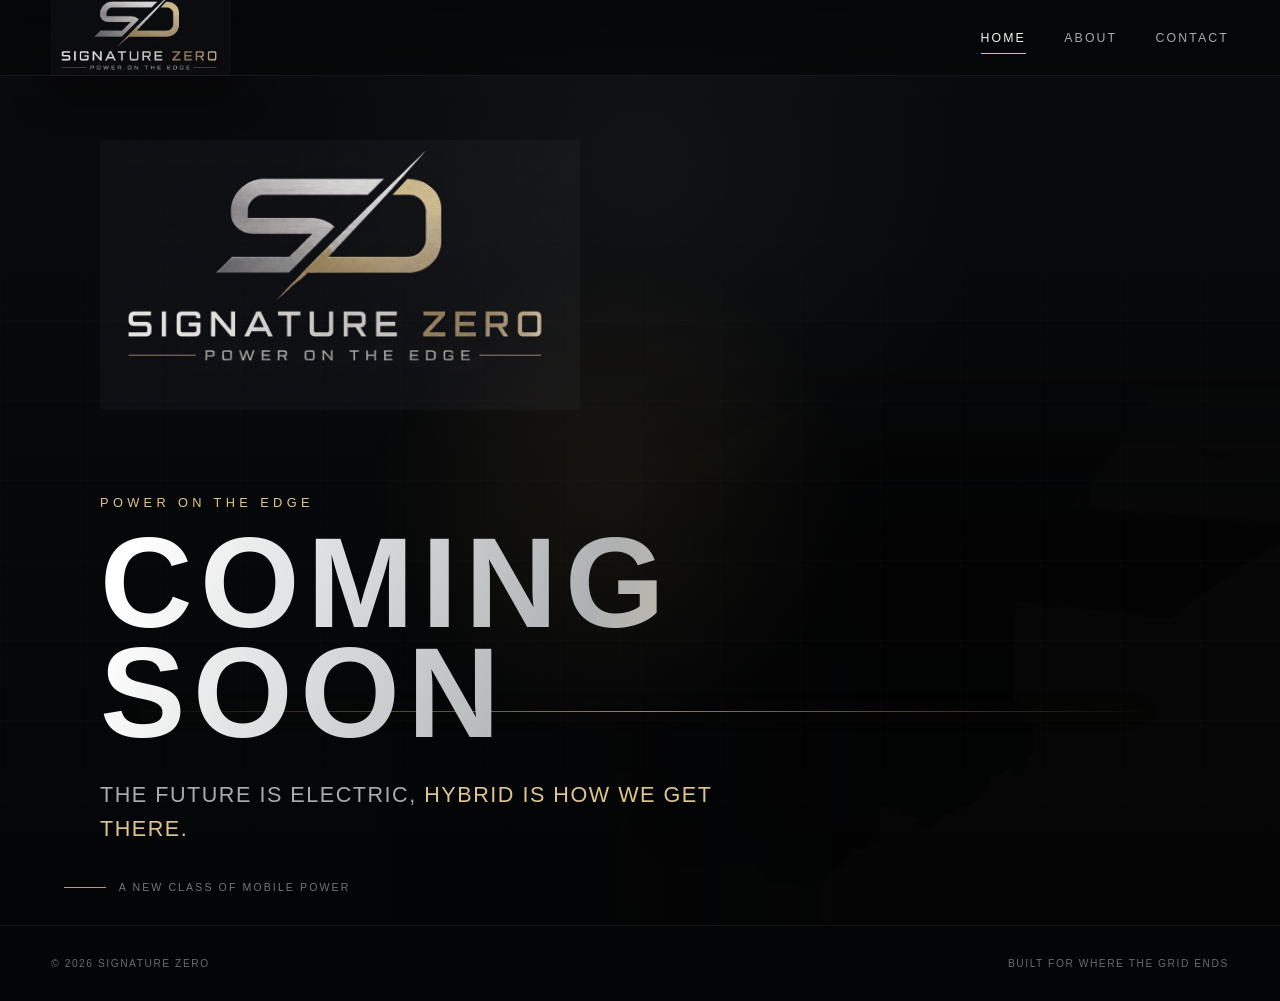
==== index.html @ d7ed538a "Initial Commit" ====
<!DOCTYPE html>
<html lang="en">
<head>
  <meta charset="UTF-8">
  <meta name="viewport" content="width=device-width, initial-scale=1.0">
  <meta name="description" content="Signature Zero — Power on the Edge. Coming soon.">
  <meta name="theme-color" content="#050607">
  <title>Signature Zero | Coming Soon</title>
  <link rel="stylesheet" href="styles.css">
  <script src="script.js" defer></script>
</head>
<body>
  <header class="site-header">
    <a href="index.html" aria-label="Signature Zero home">
      <img class="brand-mark" src="signature-zero-logo.png" alt="Signature Zero">
    </a>
    <button class="nav-toggle" type="button" aria-label="Open navigation" aria-expanded="false"><span></span></button>
    <nav class="site-nav" aria-label="Primary navigation">
      <a class="active" href="index.html">Home</a>
      <a href="about.html">About</a>
      <a href="contact.html">Contact</a>
    </nav>
  </header>

  <main class="hero">
    <img class="product-tease" src="product-tease.png" alt="" aria-hidden="true">
    <div class="scan-line" aria-hidden="true"></div>

    <section class="hero-content reveal" aria-labelledby="hero-title">
      <img class="hero-logo" src="signature-zero-logo.png" alt="Signature Zero — Power on the Edge">
      <p class="eyebrow">Power on the edge</p>
      <h1 id="hero-title">Coming Soon</h1>
      <p class="hero-subtext">The future is electric, <strong>hybrid is how we get there.</strong></p>
    </section>

    <div class="scroll-cue" aria-hidden="true">A new class of mobile power</div>
  </main>

  <footer class="site-footer">
    <span>© <span id="year">2026</span> Signature Zero</span>
    <span>Built for where the grid ends</span>
  </footer>
  <script>document.getElementById('year').textContent = new Date().getFullYear();</script>
</body>
</html>
---- styles.css ----
:root {
  --black: #050607;
  --black-soft: #0b0d0f;
  --panel: rgba(17, 20, 22, 0.82);
  --silver: #f1f2f2;
  --silver-muted: #a8abad;
  --gold: #b79b68;
  --gold-bright: #dfc58d;
  --line: rgba(223, 197, 141, 0.25);
  --nav-height: 76px;
}

* { box-sizing: border-box; }
html { scroll-behavior: smooth; }
body {
  margin: 0;
  min-height: 100vh;
  background: var(--black);
  color: var(--silver);
  font-family: "Arial Narrow", "Roboto Condensed", "Helvetica Neue", Arial, sans-serif;
  overflow-x: hidden;
}
a { color: inherit; }
button, input, textarea { font: inherit; }

.site-header {
  position: fixed;
  inset: 0 0 auto 0;
  z-index: 100;
  height: var(--nav-height);
  display: flex;
  align-items: center;
  justify-content: space-between;
  padding: 0 clamp(1.2rem, 4vw, 4rem);
  background: linear-gradient(180deg, rgba(5,6,7,.96), rgba(5,6,7,.72));
  border-bottom: 1px solid rgba(255,255,255,.07);
  backdrop-filter: blur(14px);
  transition: background .3s ease, box-shadow .3s ease;
}
.site-header.scrolled {
  background: rgba(5,6,7,.95);
  box-shadow: 0 12px 35px rgba(0,0,0,.35);
}
.brand-mark {
  width: 180px;
  display: block;
  mix-blend-mode: screen;
  filter: drop-shadow(0 5px 18px rgba(0,0,0,.55));
}
.nav-toggle {
  display: none;
  width: 44px;
  height: 44px;
  border: 0;
  background: transparent;
  color: var(--silver);
  cursor: pointer;
}
.nav-toggle span,
.nav-toggle::before,
.nav-toggle::after {
  content: "";
  display: block;
  width: 24px;
  height: 1px;
  margin: 6px auto;
  background: currentColor;
  transition: transform .25s ease, opacity .25s ease;
}
.nav-toggle.open span { opacity: 0; }
.nav-toggle.open::before { transform: translateY(7px) rotate(45deg); }
.nav-toggle.open::after { transform: translateY(-7px) rotate(-45deg); }
.site-nav { display: flex; gap: clamp(1.4rem, 3vw, 3rem); align-items: center; }
.site-nav a {
  position: relative;
  text-decoration: none;
  text-transform: uppercase;
  letter-spacing: .17em;
  font-size: .77rem;
  color: var(--silver-muted);
  transition: color .2s ease;
}
.site-nav a::after {
  content: "";
  position: absolute;
  left: 0; right: 100%; bottom: -9px;
  height: 1px;
  background: var(--gold-bright);
  transition: right .25s ease;
}
.site-nav a:hover,
.site-nav a.active { color: var(--silver); }
.site-nav a:hover::after,
.site-nav a.active::after { right: 0; }

.hero {
  position: relative;
  min-height: 100svh;
  display: grid;
  place-items: center;
  isolation: isolate;
  overflow: hidden;
  padding: calc(var(--nav-height) + 4rem) clamp(1.2rem, 5vw, 5rem) 5rem;
  background:
    radial-gradient(circle at 48% 54%, rgba(183,155,104,.10), transparent 29%),
    radial-gradient(circle at 50% 18%, rgba(255,255,255,.04), transparent 36%),
    linear-gradient(180deg, #090a0b 0%, #040506 100%);
}
.hero::before {
  content: "";
  position: absolute;
  inset: 0;
  z-index: -1;
  background-image: linear-gradient(rgba(255,255,255,.015) 1px, transparent 1px), linear-gradient(90deg, rgba(255,255,255,.012) 1px, transparent 1px);
  background-size: 80px 80px;
  mask-image: linear-gradient(to bottom, transparent, #000 36%, #000 80%, transparent);
}
.product-tease {
  position: absolute;
  z-index: -2;
  width: min(920px, 76vw);
  right: -4vw;
  bottom: -2vh;
  opacity: .48;
  filter: brightness(.16) contrast(1.35) saturate(.5) drop-shadow(0 50px 45px #000);
  transform: translate3d(0,0,0) scale(1.03);
  transform-origin: bottom right;
  pointer-events: none;
  user-select: none;
  transition: filter .7s ease, transform .7s ease;
  -webkit-mask-image: linear-gradient(90deg, transparent 0%, rgba(0,0,0,.25) 22%, #000 54%, #000 100%), linear-gradient(0deg, #000 0%, #000 65%, transparent 100%);
  mask-image: linear-gradient(90deg, transparent 0%, rgba(0,0,0,.25) 22%, #000 54%, #000 100%), linear-gradient(0deg, #000 0%, #000 65%, transparent 100%);
  -webkit-mask-composite: source-in;
  mask-composite: intersect;
}
.hero:hover .product-tease {
  filter: brightness(.21) contrast(1.3) saturate(.55) drop-shadow(0 50px 45px #000);
  transform: scale(1.045) translateX(-.5vw);
}
.scan-line {
  position: absolute;
  z-index: -1;
  left: 10%; right: 10%; bottom: 23%;
  height: 1px;
  background: linear-gradient(90deg, transparent, rgba(223,197,141,.65), transparent);
  box-shadow: 0 0 28px rgba(183,155,104,.26);
  animation: breathe 4s ease-in-out infinite;
}
.hero-content {
  width: min(1080px, 100%);
  text-align: left;
  transform: translateY(-2vh);
}
.hero-logo {
  width: min(480px, 72vw);
  margin-bottom: clamp(3rem, 9vh, 6rem);
  mix-blend-mode: screen;
  filter: drop-shadow(0 16px 35px rgba(0,0,0,.7));
}
.eyebrow {
  margin: 0 0 1.1rem;
  text-transform: uppercase;
  letter-spacing: .34em;
  color: var(--gold-bright);
  font-size: clamp(.7rem, 1vw, .83rem);
}
h1 {
  margin: 0;
  max-width: 920px;
  font-size: clamp(3.7rem, 10vw, 9.2rem);
  line-height: .86;
  text-transform: uppercase;
  letter-spacing: .06em;
  font-weight: 600;
  background: linear-gradient(110deg, #fff 4%, #aeb1b3 52%, #e0c995 80%, #a78852 100%);
  -webkit-background-clip: text;
  background-clip: text;
  color: transparent;
}
.hero-subtext {
  max-width: 680px;
  margin: 1.9rem 0 0;
  color: var(--silver-muted);
  font-size: clamp(1rem, 2vw, 1.35rem);
  line-height: 1.55;
  letter-spacing: .07em;
  text-transform: uppercase;
}
.hero-subtext strong { color: var(--gold-bright); font-weight: 500; }
.scroll-cue {
  position: absolute;
  bottom: 2rem;
  left: clamp(1.2rem, 5vw, 5rem);
  display: flex;
  gap: .8rem;
  align-items: center;
  color: #727679;
  text-transform: uppercase;
  letter-spacing: .2em;
  font-size: .66rem;
}
.scroll-cue::before {
  content: "";
  width: 42px;
  height: 1px;
  background: var(--gold);
}

.page-shell {
  min-height: 100svh;
  padding: calc(var(--nav-height) + clamp(4rem, 8vw, 8rem)) clamp(1.2rem, 7vw, 8rem) clamp(4rem, 8vw, 8rem);
  background:
    radial-gradient(circle at 84% 15%, rgba(183,155,104,.09), transparent 24%),
    linear-gradient(145deg, #080a0b, #040506 70%);
}
.page-inner { width: min(1100px, 100%); margin: 0 auto; }
.page-kicker {
  color: var(--gold-bright);
  text-transform: uppercase;
  letter-spacing: .28em;
  font-size: .75rem;
  margin: 0 0 1.3rem;
}
.page-title {
  margin: 0;
  font-size: clamp(3.1rem, 8vw, 7.4rem);
  line-height: .92;
  letter-spacing: .04em;
  text-transform: uppercase;
  font-weight: 600;
}
.lead {
  max-width: 850px;
  margin: 2rem 0 0;
  color: var(--silver-muted);
  font-size: clamp(1.1rem, 2vw, 1.45rem);
  line-height: 1.75;
}
.about-grid {
  display: grid;
  grid-template-columns: 1.2fr .8fr;
  gap: clamp(2rem, 6vw, 6rem);
  margin-top: clamp(4rem, 8vw, 7rem);
  align-items: start;
}
.about-copy p {
  color: #b7babc;
  font-size: 1.05rem;
  line-height: 1.85;
  margin: 0 0 1.4rem;
}
.stat-panel {
  border: 1px solid rgba(255,255,255,.09);
  background: linear-gradient(145deg, rgba(255,255,255,.035), rgba(255,255,255,.01));
  padding: 2rem;
  box-shadow: 0 28px 70px rgba(0,0,0,.28);
}
.stat-panel h2 {
  margin: 0 0 1.6rem;
  color: var(--gold-bright);
  text-transform: uppercase;
  letter-spacing: .18em;
  font-size: .82rem;
  font-weight: 500;
}
.stat {
  padding: 1.15rem 0;
  border-top: 1px solid rgba(255,255,255,.07);
}
.stat strong { display:block; font-size: 1.15rem; letter-spacing:.08em; text-transform:uppercase; }
.stat span { color:#7f8487; font-size:.86rem; line-height:1.5; }

.contact-grid {
  display: grid;
  grid-template-columns: .8fr 1.2fr;
  gap: clamp(2.5rem, 7vw, 7rem);
  margin-top: clamp(4rem, 8vw, 7rem);
}
.contact-info h2 { margin:0 0 1rem; font-size:1rem; text-transform:uppercase; letter-spacing:.2em; color:var(--gold-bright); }
.contact-info p { color:var(--silver-muted); line-height:1.7; }
.contact-link { display:inline-block; margin-top:1rem; text-decoration:none; font-size:1.2rem; border-bottom:1px solid var(--gold); padding-bottom:.3rem; }
.contact-form { display:grid; gap:1.1rem; }
.field { display:grid; gap:.55rem; }
.field label { color:#9ea2a4; font-size:.72rem; text-transform:uppercase; letter-spacing:.16em; }
.field input,
.field textarea {
  width:100%;
  border:1px solid rgba(255,255,255,.12);
  background:rgba(255,255,255,.025);
  color:var(--silver);
  padding:1rem 1.1rem;
  outline:none;
  transition:border-color .2s ease, background .2s ease;
}
.field textarea { min-height:165px; resize:vertical; }
.field input:focus,
.field textarea:focus { border-color:rgba(223,197,141,.7); background:rgba(255,255,255,.045); }
.submit-button {
  justify-self:start;
  border:1px solid var(--gold);
  background:transparent;
  color:var(--silver);
  padding:.95rem 1.5rem;
  text-transform:uppercase;
  letter-spacing:.18em;
  font-size:.72rem;
  cursor:pointer;
  transition:background .2s ease, color .2s ease;
}
.submit-button:hover { background:var(--gold-bright); color:#08090a; }
.form-note { color:#6f7477; font-size:.78rem; line-height:1.5; margin:0; }

.site-footer {
  padding: 2rem clamp(1.2rem, 4vw, 4rem);
  border-top:1px solid rgba(255,255,255,.06);
  display:flex;
  justify-content:space-between;
  gap:1rem;
  color:#676c70;
  text-transform:uppercase;
  letter-spacing:.15em;
  font-size:.64rem;
  background:#040506;
}
.reveal { opacity:0; transform:translateY(18px); transition:opacity .75s ease, transform .75s ease; }
.reveal.visible { opacity:1; transform:none; }

@keyframes breathe { 0%,100%{opacity:.25; transform:scaleX(.93)} 50%{opacity:.8; transform:scaleX(1)} }

@media (max-width: 760px) {
  :root { --nav-height: 66px; }
  .brand-mark { width:145px; }
  .nav-toggle { display:block; }
  .site-nav {
    position:absolute;
    top:100%; left:0; right:0;
    display:grid;
    gap:0;
    background:rgba(5,6,7,.98);
    border-bottom:1px solid rgba(255,255,255,.08);
    transform:translateY(-10px);
    opacity:0;
    pointer-events:none;
    transition:.25s ease;
  }
  .site-nav.open { transform:none; opacity:1; pointer-events:auto; }
  .site-nav a { padding:1.25rem 1.4rem; border-top:1px solid rgba(255,255,255,.05); }
  .site-nav a::after { display:none; }
  .hero { place-items:center start; }
  .hero-logo { margin-bottom:4rem; }
  .product-tease { width:135vw; right:-51vw; bottom:3vh; opacity:.42; }
  .scan-line { left:0; right:0; bottom:21%; }
  .about-grid, .contact-grid { grid-template-columns:1fr; }
  .site-footer { flex-direction:column; }
}

@media (prefers-reduced-motion: reduce) {
  *, *::before, *::after { animation-duration:.001ms !important; animation-iteration-count:1 !important; scroll-behavior:auto !important; transition-duration:.001ms !important; }
  .reveal { opacity:1; transform:none; }
}
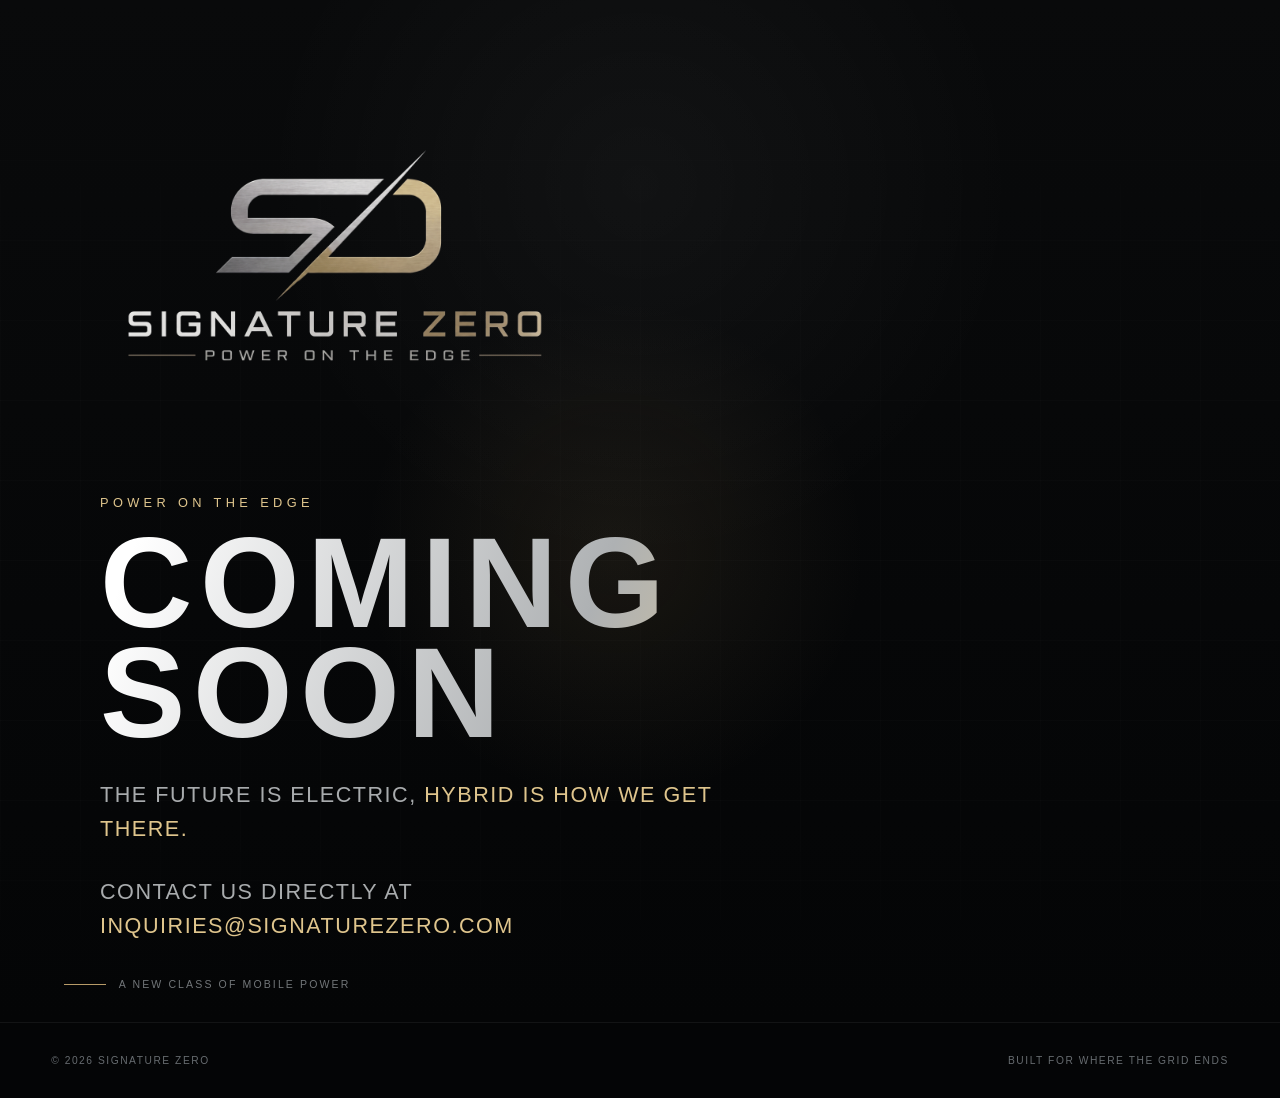
==== commit 73733125: "Remove unused pages temporarily and clean up landing." ====
--- a/index.html
+++ b/index.html
@@ -4,33 +4,19 @@
   <meta charset="UTF-8">
   <meta name="viewport" content="width=device-width, initial-scale=1.0">
   <meta name="description" content="Signature Zero — Power on the Edge. Coming soon.">
-  <meta name="theme-color" content="#050607">
+  <meta name="theme-color" content="#18181a">
   <title>Signature Zero | Coming Soon</title>
   <link rel="stylesheet" href="styles.css">
   <script src="script.js" defer></script>
 </head>
 <body>
-  <header class="site-header">
-    <a href="index.html" aria-label="Signature Zero home">
-      <img class="brand-mark" src="signature-zero-logo.png" alt="Signature Zero">
-    </a>
-    <button class="nav-toggle" type="button" aria-label="Open navigation" aria-expanded="false"><span></span></button>
-    <nav class="site-nav" aria-label="Primary navigation">
-      <a class="active" href="index.html">Home</a>
-      <a href="about.html">About</a>
-      <a href="contact.html">Contact</a>
-    </nav>
-  </header>
-
   <main class="hero">
-    <img class="product-tease" src="product-tease.png" alt="" aria-hidden="true">
-    <div class="scan-line" aria-hidden="true"></div>
-
     <section class="hero-content reveal" aria-labelledby="hero-title">
       <img class="hero-logo" src="signature-zero-logo.png" alt="Signature Zero — Power on the Edge">
       <p class="eyebrow">Power on the edge</p>
       <h1 id="hero-title">Coming Soon</h1>
       <p class="hero-subtext">The future is electric, <strong>hybrid is how we get there.</strong></p>
+      <p class="hero-subtext2">Contact us directly at <strong>inquiries@signaturezero.com</strong></p>
     </section>
 
     <div class="scroll-cue" aria-hidden="true">A new class of mobile power</div>
--- a/styles.css
+++ b/styles.css
@@ -187,6 +187,16 @@
   text-transform: uppercase;
 }
 .hero-subtext strong { color: var(--gold-bright); font-weight: 500; }
+.hero-subtext2 {
+  max-width: 680px;
+  margin: 1.9rem 0 0;
+  color: var(--silver-muted);
+  font-size: clamp(1rem, 2vw, 1.35rem);
+  line-height: 1.55;
+  letter-spacing: .07em;
+  text-transform: uppercase;
+}
+.hero-subtext2 strong { color: var(--gold-bright); font-weight: 500; }
 .scroll-cue {
   position: absolute;
   bottom: 2rem;
